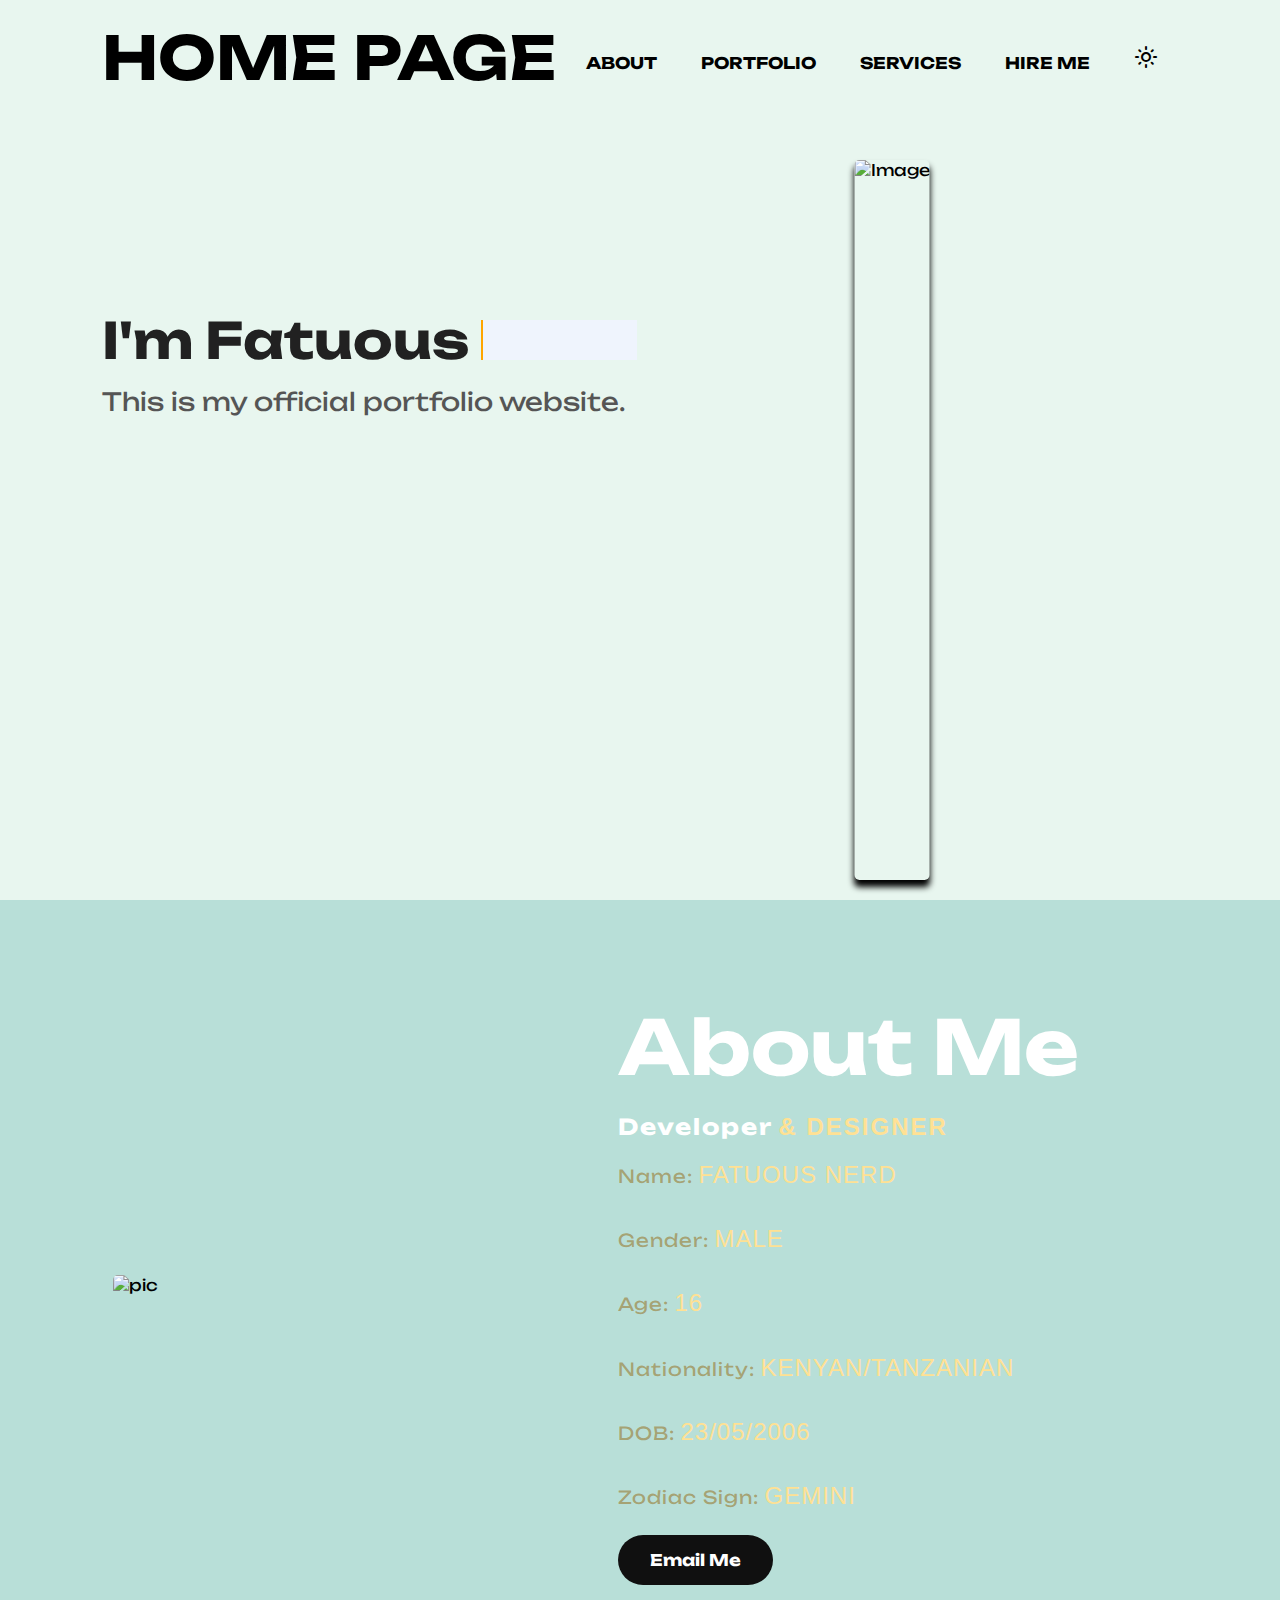
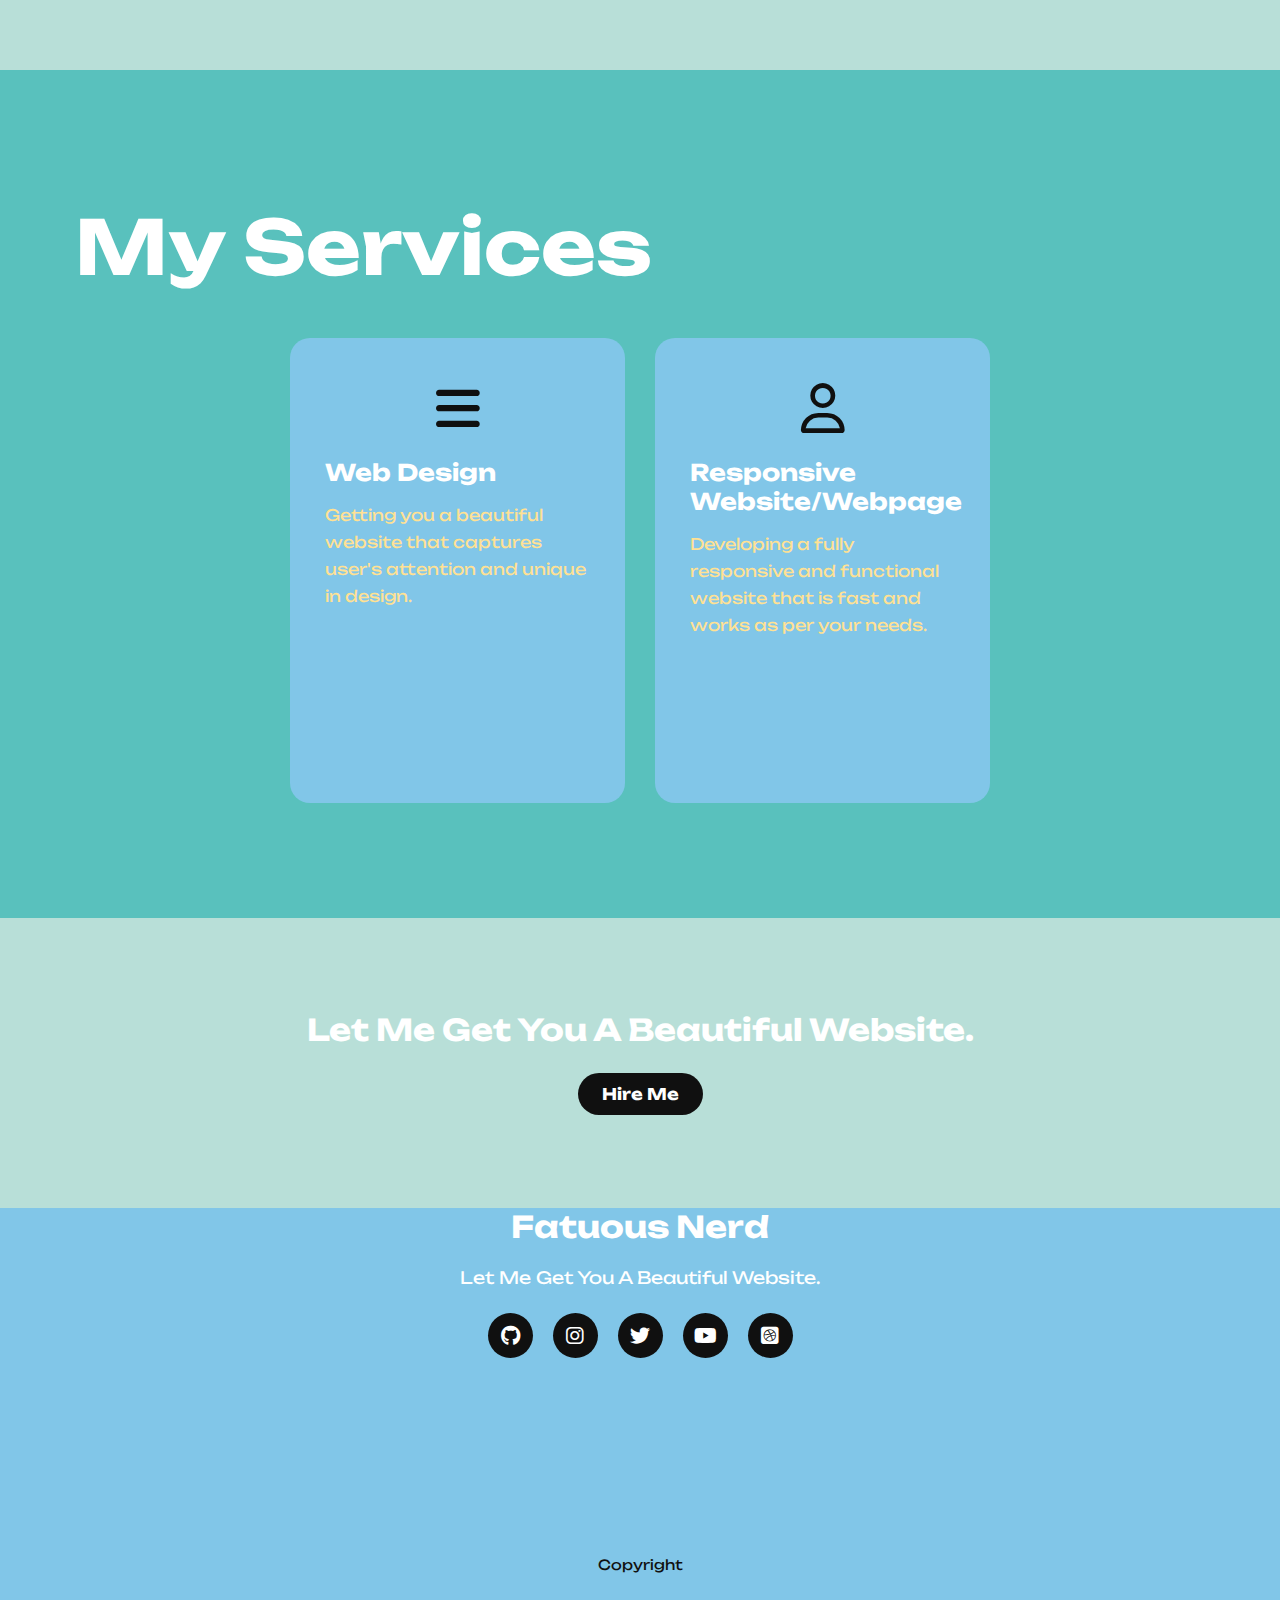
==== index.html @ 289c1bd1 "Update" ====
<!DOCTYPE html>
<html lang="en">
<head>
    <!-- Google tag (gtag.js) -->
<script async src="https://www.googletagmanager.com/gtag/js?id=G-QHN2RVS76N"></script>
<script>
  window.dataLayer = window.dataLayer || [];
  function gtag(){dataLayer.push(arguments);}
  gtag('js', new Date());

  gtag('config', 'G-QHN2RVS76N');
</script>
    <meta charset="UTF-8">
    <meta http-equiv="X-UA-Compatible" content="IE=edge">
    <meta name="viewport" content="width=device-width, initial-scale=1.0">
    <link rel="icon" href="kalipic.jpg"/><title>Fatuous Nerd</title>
    <link rel="stylesheet" href="https://cdnjs.cloudflare.com/ajax/libs/font-awesome/6.2.1/css/all.min.css" />
    <link rel="stylesheet" href="style.css"/>
    <link rel="preconnect" href="https://fonts.googleapis.com">
<link rel="preconnect" href="https://fonts.gstatic.com" crossorigin>
<link href="https://fonts.googleapis.com/css2?family=Unbounded&display=swap" rel="stylesheet">
<link rel="stylesheet" href="https://fonts.googleapis.com/css2?family=Material+Symbols+Rounded:opsz,wght,FILL,GRAD@20..48,100..700,0..1,-50..200" />
</head>
<body>
    <!--Loader-->
    <div class="contain">
        <div class="wrapper">
            <div class="loader">
                <div class="wn"></div>
            </div>
            <div class="loader">
                <div class="wn"></div>
            </div>
            <div class="loader">
                <div class="wn"></div>
            </div>
            <div class="loader">
                <div class="wn"></div>
            </div>
            <div class="loader">
                <div class="wn"></div>
            </div>
            <div class="loader">
                <div class="wn"></div>
            </div>
        </div>
        <div class="title">Loading...</div>
    </div>

    <div class="hero">
        <nav>
            <h3>HOME PAGE</h3>
            <ul>
                <!--<li id="home" ><a href="#">HOME</a></li>-->
                <li id="about" ><a href="#">ABOUT</a></li>
                <li id="port" ><a href="port.html">PORTFOLIO</a></li>
                <li id="services" ><a href="#">SERVICES</a></li>
                <li id="hire" ><a href="#">HIRE ME</a></li>
                <li><i class="material-symbols-rounded" id="theme">light_mode</i></li>
            </ul>
        </nav>
        <div class="detel">
            <h1>I'm Fatuous <span id="anim">Nerd</span></h1>
            <p>This is my official portfolio website.</p>
            <!--<a href="#">DOWNLOAD CV</a>-->
        </div>
        <div class="images">
            <img src="https://source.unsplash.com/random/200x300/?nature,flowers" class="shape" alt="Image">
            <!--<img src="download.png" alt="pic" class="pic">-->
        </div>
    </div>

    <!--About Section-->
    <section class="about">
        <div class="main">
            <img src="https://picsum.photos/500/500" alt="pic">
            <div class="about-text">
                <h2>About Me</h2>
                <h5>Developer <span>& Designer</span></h5>
                <p>Name: <span>Fatuous Nerd</span></p>
                <p>Gender: <span>Male</span></p>
                <p>Age: <span>16</span></p>
                <p>Nationality: <span>Kenyan/Tanzanian</span></p>
                <p>DOB: <span>23/05/2006</span></p>
                <p>Zodiac Sign: <span>Gemini</span></p>
                <a href="mailto: calvinkmwaura@gmail.com">Email Me</a>
            </div>
        </div>
    </section>

    <!--Service Section-->
    <div class="service">
        <div class="titl">
            <h2>My Services</h2>
        </div>
        <div class="box">
            <div class="card">
                <i class="fas fa-bars"></i>
                <h5>Web Design</h5>
                <div class="pra">
                    <p>Getting you a beautiful website that captures user's attention and unique in design.</p>
                </div>
            </div>
            <div class="card">
                <i class="far fa-user"></i>
                <h5>Responsive Website/Webpage</h5>
                <div class="pra">
                    <p>Developing a fully responsive and functional website that is fast and works as per your needs.</p>
                </div>
            </div>
            <!--<div class="card">
                <i class="far fa-bell"></i>
                <h5>Web Development</h5>
                <div class="pra">
                    <p></p>
                </div>
            </div>-->
        </div>
    </div>

    <!--Contact-->
    <div class="contact-me">
        <p>Let Me Get You A Beautiful Website.</p>
        <a href="https://www.fiverr.com/s2/f8c4a35fe6" target="_blank" class="button-two">Hire Me</a>
    </div>

    <!--Footer-->
    <footer>
        <p>Fatuous Nerd</p>
        <p>Let Me Get You A Beautiful Website.</p>
        <div class="social">
            <a href="https://github.com/Fatuousnerd" target="_blank"><i class="fa-brands fa-github"></i></a>
            <a href="https://www.instagram.com/fatuous.nerd_/" target="_blank"><i class="fa-brands fa-instagram"></i></a>
            <a href="https://twitter.com/Fatuous_nerd" target="_blank"><i class="fa-brands fa-twitter"></i></a>
            <a href="https://www.youtube.com/channel/UCMuxLD5BtmJax6eu85sNIFw" target="_blank"><i class="fa-brands fa-youtube"></i></a>
            <a href="https://dribbble.com/Fatuousnerd" target="_blank"><i class="fa-brands fa-square-dribbble"></i></a>
        </div>
        <p class="end">Copyright</p>
    </footer>

    <!--Back to top-->
    <div id="scroller">
        <i class="fa-solid fa-circle-up"></i>
    </div>
    
    <script src="script.js"></script>
</body>
</html>
---- style.css ----
@import url('https://fonts.googleapis.com/css2?family=Unbounded&display=swap');
*{
    margin: 0;
    padding: 0;
    box-sizing: border-box;
    font-family: 'Unbounded', cursive;
}
body{
    background: #000;
    cursor: context-menu;
}
.contain{
    display: flex;
    position: absolute;
    position: fixed;
    top: 55%;
    z-index: 9999;
    justify-content: center;
    width: 100%;
}
.title{
    font-size: 20px;
    font-weight: 400;
    letter-spacing: 1px;
    color: orange;
    font-family: sans-serif;
    bottom: -85px;
}
.loader{
    width: 70px;
    height: 70px;
    position: absolute;
    left: -35px;
    animation: rotate 3.2s linear infinite;
}
@keyframes rotate {
    30%{
        transform: rotate(220deg);
    }
    40%{
        transform: rotate(450deg);
    }
    75%{
        transform: rotate(720deg);
        opacity: 1;
    }
    76%{
        background: transparent;
        opacity: 0;
    }
    100%{
        transform: rotate(0deg);
    }
}
.loader:nth-child(1){
    animation-delay: 0.15s;
}
.loader:nth-child(2){
    animation-delay: 0.30s;
}
.loader:nth-child(3){
    animation-delay: 0.45s;
}
.loader:nth-child(4){
    animation-delay: 0.60s;
}
.loader:nth-child(5){
    animation-delay: 0.75s;
}
.loader:nth-child(6){
    animation-delay: 0.90s;
}
.wrapper{
    position: absolute;
    top: -80px;
}
.wn{
    height: 8px;
    width: 8px;
    background-color: orange;
    border-radius: 50px;
    position: relative;
    top: 25px;
}
.hero{
    position: relative;
    width: 100%;
    height: 100vh;
    background: #E8F6EF;
}
nav{
    display: flex;
    width: 84%;
    margin: auto;
    padding: 20px 0;
    align-items: center;
    justify-content: space-between;
    position: relative;
}
nav ul li{
    display: inline-block;
    list-style: none;
    margin: 10px 20px;
}
nav ul li a{
    text-decoration: none;
    color: #000;
    font-weight: bold;
}
nav ul li a:hover{
    color: orange;
}
nav h3{
    font-size: 60px;
}
nav h3::after{
    content: "";
    height: 2px;
    width: 0;
    background: orange;
    display: block;
    transition: .7s ease-in-out;
}
nav h3:hover::after{
    content: "";
    height: 2px;
    width: 100%;
    background: orange;
    display: block;
}
nav h3:hover{
    transform: translateY(15%);
    transition: transform 1s, text-decoration 1s;
    color: #555;
    cursor: pointer;
}
#light{
    position: absolute;
    display: none;
    cursor: pointer;
}
#dark{
    position: absolute;
    cursor: pointer;
    display: flex;
}
.detel{
    margin-left: 8%;
    margin-top: 15%;
}
.detel h1{
    font-size: 50px;
    color: #212121;
    margin-bottom: 20px;
}
#anim{
    font-size: 50px;
    text-transform: capitalize;
    font-family: 'Unbounded', cursive;
    color: orange;
}
.detel #anim{
    position: relative;
}
.detel #anim::after{
    background: #eff4fd;
    left: 0;
    content: "";
    position: absolute;
    height: 100%;
    width: 100%;
    border-left: 2px solid orange;
    animation: typing 2s steps(5) infinite;
}
@keyframes typing {
    to{
        left: 110%;
        margin: 0 -35px 0 35px;
    }
}
.detel p{
    color: #555;
    line-height: 22px;
    font-size: 25px;
}
.detel a{
    background:#212121;
    padding: 10px 18px;
    text-decoration: none;
    font-weight: bold;
    color: #fff;
    display: inline-block;
    margin: 30px 0;
    border-radius: 5px;
}
.images{
    width: 45%;
    height: 80%;
    position: absolute;
    bottom: 0;
    right: 100px;
    margin-bottom: 20px;
}
.images img{
    height: 100%;
    position: absolute;
    left: 50%;
    bottom: 0;
    transform: translateX(-50%);
    transition: bottom 1s, left 1s;
    border-radius: 05px;
}
.shape{
    box-shadow: 0 0.4rem .4rem 0 #000;
}
.images:hover .shape{
    bottom: 40px;
}
.images .pic{
    width: 200px;
    height: 300px;
}
.images:hover .pic{
    bottom: 45%;
}
.about{
    width: 100%;
    padding: 100px 0;
    background-color: #B8DFD8;
}
.about img{
    height: auto;
    width: 430px;
    border-radius: 5px;
}
.about img:hover{
    transform: translateY(-10%);
    transition: 1s;
}
.about-text{
    width: 550px;
}
.about-text span{
    font-size: 1.5rem;
    color: #FFE194;
}
.about-text button a{
    width: 100%;
}
.main{
    width: 1130px;
    max-width: 95%;
    margin: 0 auto;
    display: flex;
    align-items: center;
    justify-content: space-around;
}
.about-text h2{
    color: white;
    font-size: 75px;
    text-transform: capitalize;
    margin-bottom: 20px;
}
.about-text h5{
    color: white;
    letter-spacing: 2px;
    font-size: 22px;
    margin-bottom: 25px;
    text-transform: capitalize;
}
.about-text p{
    color: #9b7f3aa6;
    letter-spacing: 1px;
    line-height: .2px;
    font-size: 18px;
    margin-bottom: 45px;
}
.about-text a{
    background-color: #101010;
    color: white;
    text-decoration: none;
    border: 2px solid transparent;
    font-weight: bold;
    padding: 13px 30px;
    transition: .4s;
    border-radius: 30px;
}
.about-text a:hover{
    background-color: transparent;
    border: 2px solid #101010;
    cursor: pointer;
}
.service{
    background: #59C1BD;
    width: 100%;
    padding: 100px 0px;
}
.titl h2{
    color: white;
    font-size: 75px;
    width: 1130px;
    margin: 30px auto;
}
.box{
    display: flex;
    justify-content: center;
    align-items: center;
    min-height: 400px;
}
.card{
    height: 465px;
    width: 335px;
    padding: 20px 35px;
    background: #81C6E8;
    border-radius: 20px;
    margin: 15px;
    position: relative;
    /*overflow: hidden;*/
}
.card i{
    font-size: 50px;
    display: block;
    text-align: center;
    margin: 25px 0;
    color: #101010;
}
h5{
    color: white;
    font-size: 23px;
    margin-bottom: 15px;
}
.pra p{
    color: #FFE194;
    font-size: 16px;
    line-height: 27px;
    margin-bottom: 25px;
}
.card .button{
    background-color: #101010;
    color: white;
    text-decoration: none;
    border: 2px solid transparent;
    font-weight: bold;
    padding: 9px 22px;
    transition: .4s;
    border-radius: 30px;
}
.card .button:hover{
    background-color: transparent;
    border: 2px solid #101010;
    cursor: pointer;
}
.contact-me{
    width: 100%;
    height: 290px;
    background: #B8DFD8;
    display: flex;
    align-items: center;
    flex-direction: column;
    justify-content: center;
}
.contact-me p{
    color: white;
    font-size: 30px;
    font-weight: bold;
    margin-bottom: 25px;
}
.contact-me .button-two{
    background-color: #101010;
    color: white;
    text-decoration: none;
    border: 2px solid transparent;
    font-weight: bold;
    padding: 9px 22px;
    transition: .4s;
    border-radius: 30px;
}
.contact-me .button-two:hover{
    background-color: transparent;
    border: 2px solid #101010;
    cursor: pointer;
}
footer{
    position: relative;
    width: 100%;
    height: 400px;
    background: #81C6E8;
    display: flex;
    flex-direction: column;
    align-items: center;
}
footer p:nth-child(1){
    font-size: 30px;
    color: white;
    margin-bottom: 20px;
    font-weight: bold;
}
footer p:nth-child(2){
    color: white;
    font-size: 12px;
    font-size: 17px;
    width: 500px;
    line-height: 26px;
    text-align: center;
}
.social{
    display: flex;
}
.social a{
    width: 45px;
    height: 45px;
    align-items: center;
    justify-content: center;
    display: flex;
    background: #101010;
    border-radius: 50%;
    margin: 22px 10px;
    color: white;
    text-decoration: none;
    font-size: 20px;
}
.social a:hover{
    transform: scale(1.3);
    transition: .3s;
}
.end{
    position: absolute;
    color: #101010;
    bottom: 35px;
    font-size: 14px;
}
.fa-circle-up{
    position: fixed;
    top: 90vh;
    left: 94vw;
    color: #fff;
    font-size: 50px;
}
.fa-circle-up:hover{
    cursor: pointer;
    transform: scale(1.09);
    transition: .5s;
}
#scroller{
    display: none;
}
.tables{
    width: 100%;
    height: 1000px;
    background: #151e23;
    color: #eff4fd;
    justify-content: space-around;
    text-align: center;
}
.tables h5::after{
    content: "";
    height: 2px;
    width: 0;
    background: #fff;
    display: block;
    transition: .7s ease-in-out;
}
.tables h5:hover::after{
    content: "";
    height: 2px;
    width: 100%;
    background: orange;
    display: block;
}
.tables h5:hover{
    transform: translateY(15%);
    transition: transform 1s, text-decoration 1s;
    color: #FFE194;
    cursor: pointer;
}
.tables table{
    background: #151e23;
    width: 90vw;
    height: auto;
    justify-content: center;
    text-align: center;
    align-items: center;
    margin-left: 45px;
}
table #headers{
    text-transform: uppercase;
    background: #ddd;
    color: orange;
    font-size: 30px;
}
table #rows{
    text-transform: capitalize;
    text-align: center;
    background: #eff4fd;
    color: #101010;
    font-size: 20px;
    height: 070px;
}
table a{
    text-decoration: none;
    color: orange;
}
.tables h6{
    font-size: 20px;
    margin-top: 10px;
    margin-bottom: 10px;
}
.line {
    width: 100vw;
}
.left, .right {
    width: 50vw;
    overflow: hidden;
    display: inline-block;
}
.left {
    color: orange;
    transform: skew(0deg, -15deg);
}
.right {
    color: black;
    transform: skew(0deg, 15deg);
}
.left .content {
    width: 100vw;
    text-align: center;
}
.right .content {
    width: 100vw;
    text-align: center;
    transform: translate(-50vw);
}
span {
    display: inline-block;
    font-family: 'Montserrat', sans-serif;
    font-size: 100px;
    text-transform: uppercase;
    line-height: .8;
    transition: ease-out .6s;
}
.tooltip {
    background-color: transparent;
    border-radius: 10px;
    padding: 10px 15px;
    position: relative;
    margin: 15px;
    text-align: center;
}  
.tooltip::after {
    background-color: #333;
    border-radius: 10px;
    color: orange;
    display: none;
    padding: 10px 15px;
    position: absolute;
    text-align: center;
    z-index: 999;
}  
.tooltip::before {
    background-color: #333;
    content: ' ';
    display: none;
    position: absolute;
    width: 15px;
    height: 15px;
    z-index: 999;
}  
.tooltip:hover::after {
    display: block;
}  
.tooltip:hover::before {
    display: block;
}  
.tooltip.top::after {
    content: attr(data-ct);
    top: 0;
    left: 50%;
    transform: translate(-50%, calc(-100% - 10px));
    text-transform: lowercase;
}  
.tooltip.top::before {
    top: 0;
    left: 50%;
    transform: translate(-50%, calc(-100% - 5px)) rotate(45deg);
}
 #theme{
    cursor: pointer;
 }
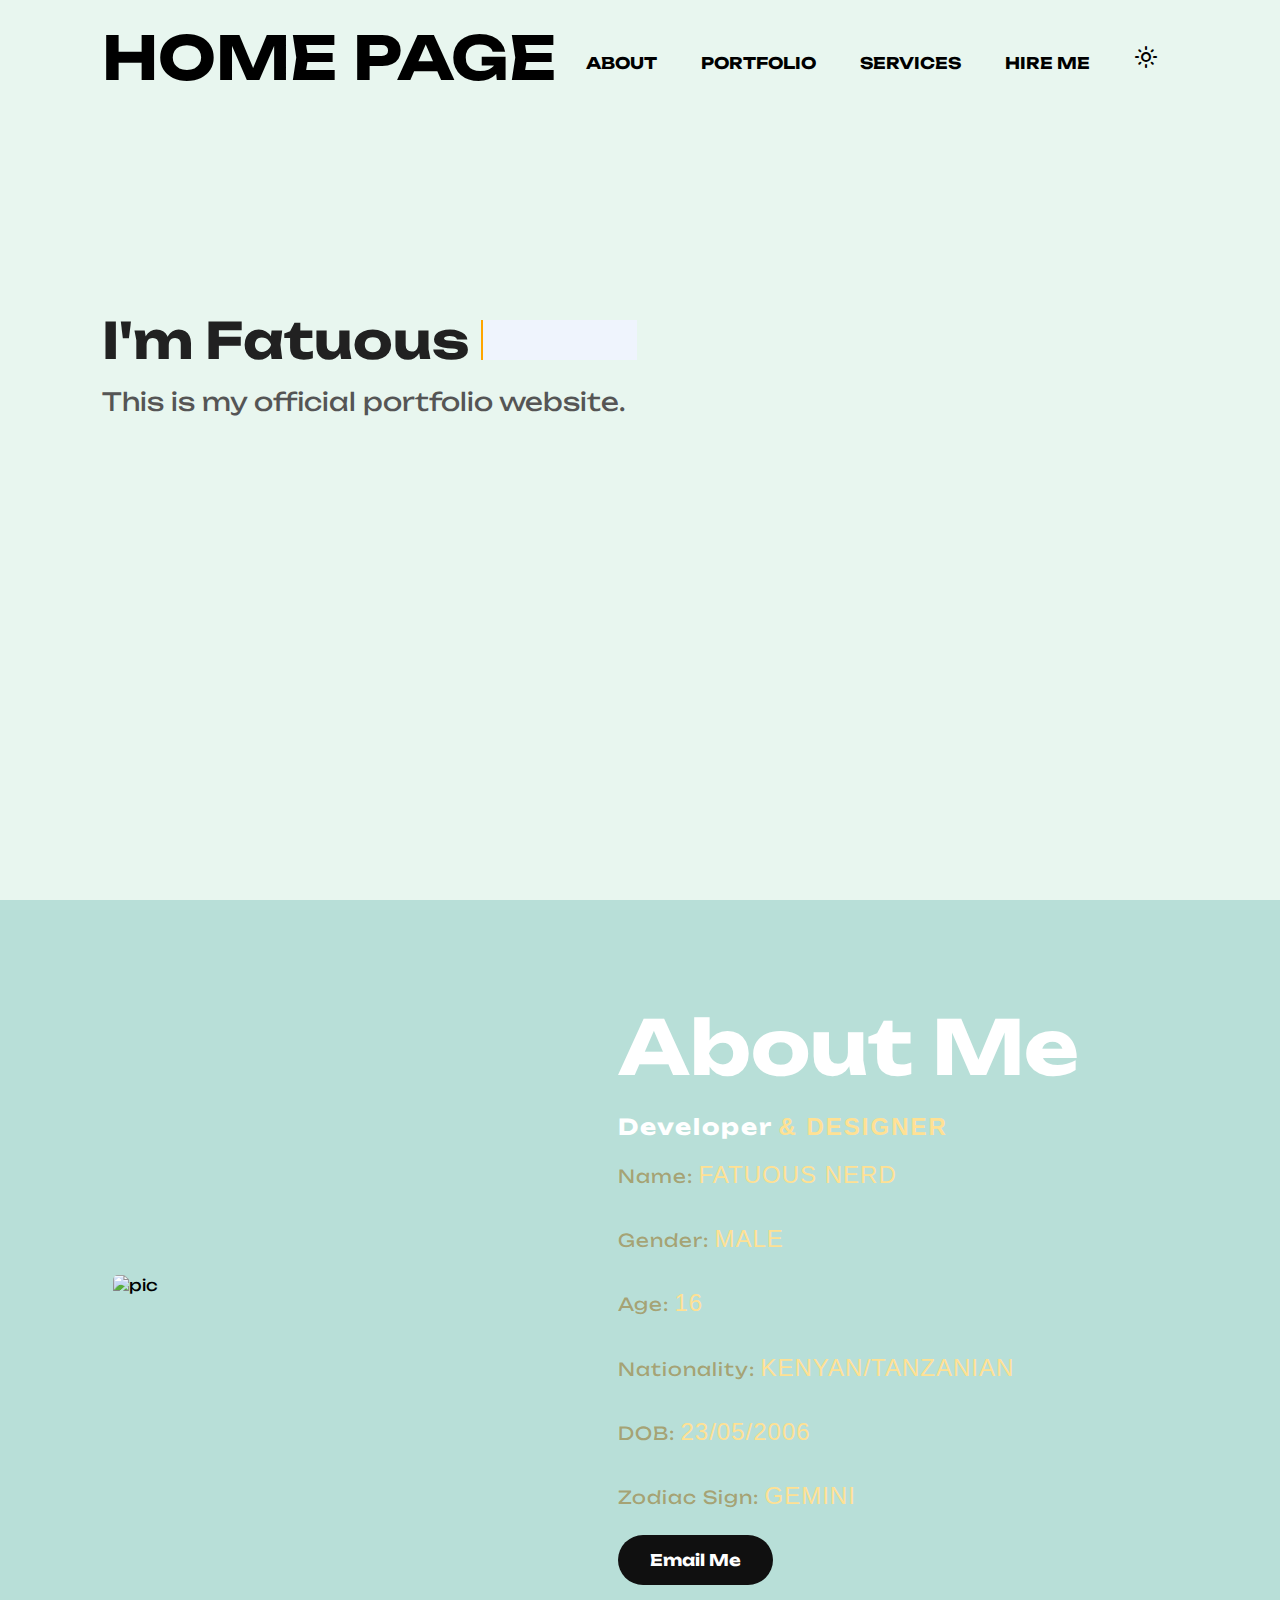
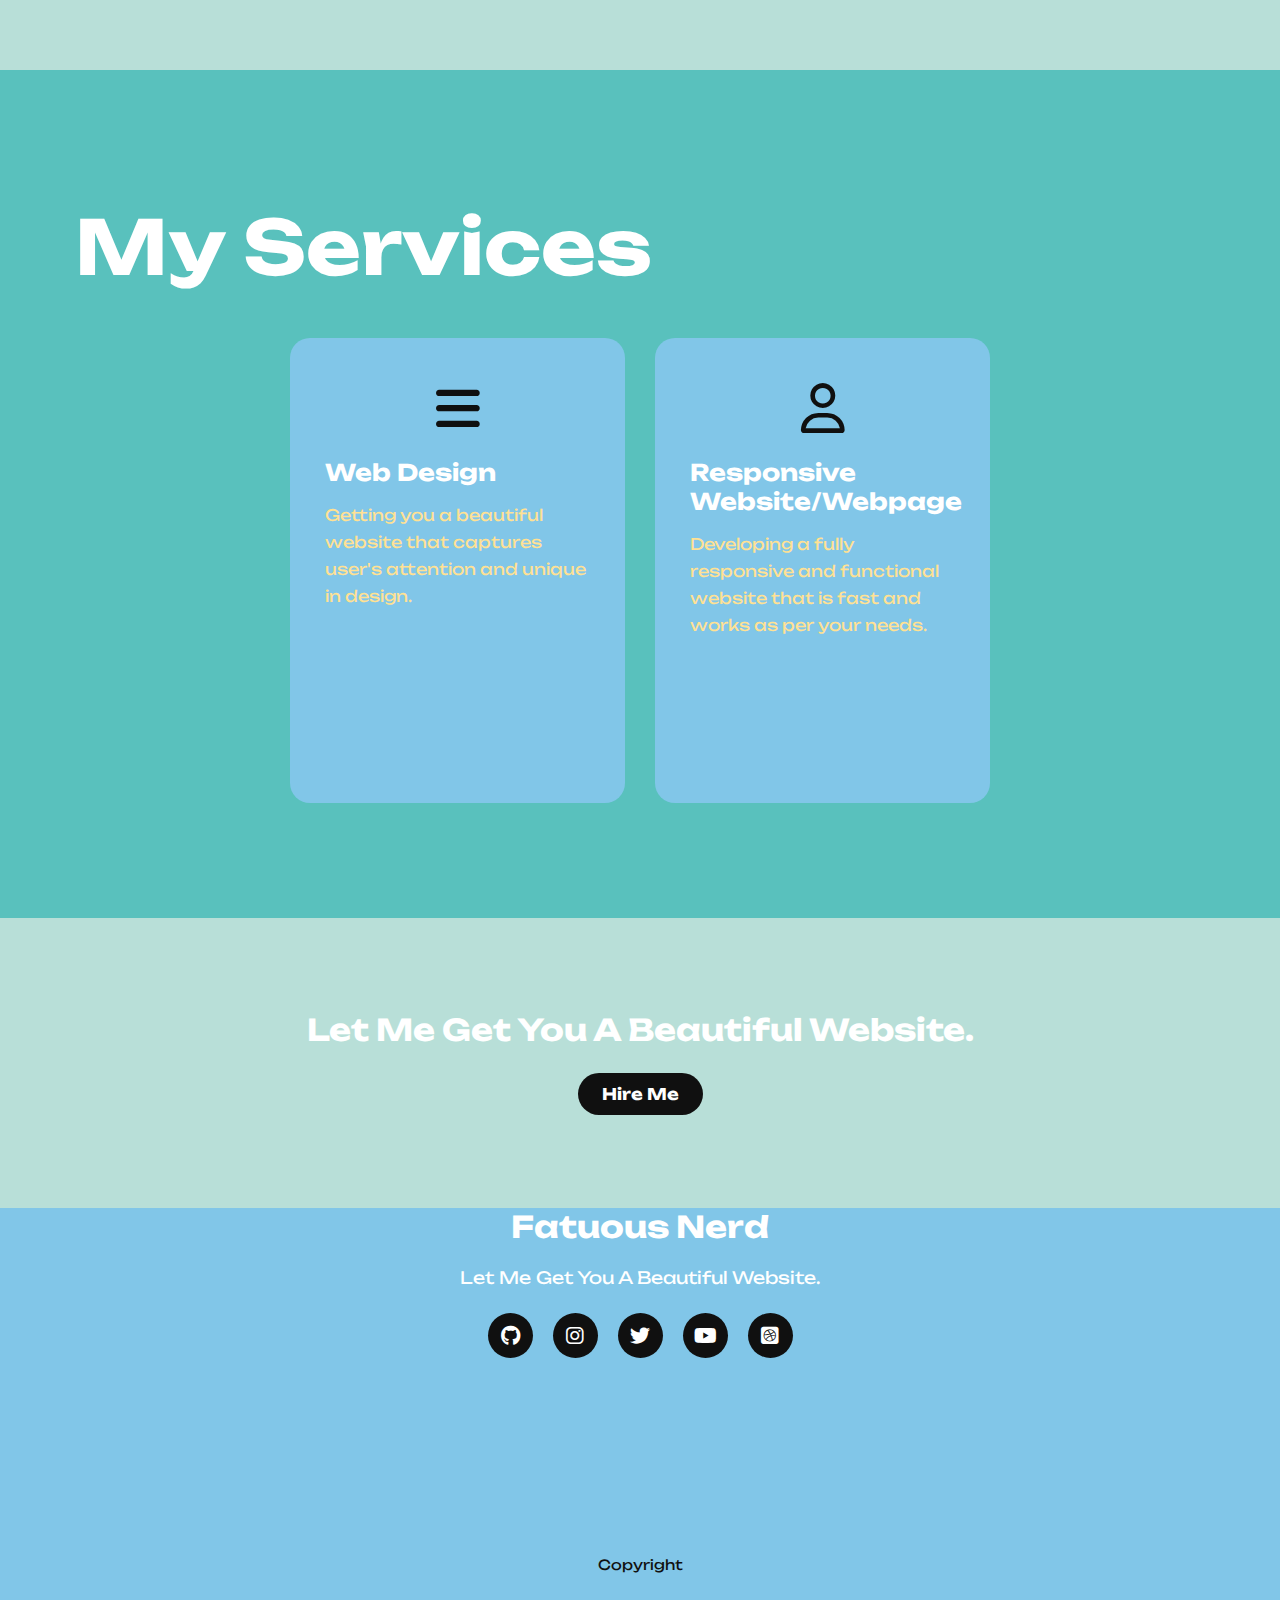
==== commit 49fcf160: "Update" ====
--- a/index.html
+++ b/index.html
@@ -13,7 +13,7 @@
     <meta charset="UTF-8">
     <meta http-equiv="X-UA-Compatible" content="IE=edge">
     <meta name="viewport" content="width=device-width, initial-scale=1.0">
-    <link rel="icon" href="kalipic.jpg"/><title>Fatuous Nerd</title>
+    <link rel="icon" href="wallpaper15.jpg"/><title>Fatuous Nerd</title>
     <link rel="stylesheet" href="https://cdnjs.cloudflare.com/ajax/libs/font-awesome/6.2.1/css/all.min.css" />
     <link rel="stylesheet" href="style.css"/>
     <link rel="preconnect" href="https://fonts.googleapis.com">
@@ -64,10 +64,8 @@
             <p>This is my official portfolio website.</p>
             <!--<a href="#">DOWNLOAD CV</a>-->
         </div>
-        <div class="images">
-            <img src="https://source.unsplash.com/random/200x300/?nature,flowers" class="shape" alt="Image">
-            <!--<img src="download.png" alt="pic" class="pic">-->
-        </div>
+       
+        
     </div>
 
     <!--About Section-->
--- a/style.css
+++ b/style.css
@@ -194,7 +194,7 @@
     border-radius: 5px;
 }
 .images{
-    width: 45%;
+    width: 75%;
     height: 80%;
     position: absolute;
     bottom: 0;
@@ -217,7 +217,7 @@
     bottom: 40px;
 }
 .images .pic{
-    width: 200px;
+    width: 90%;
     height: 300px;
 }
 .images:hover .pic{
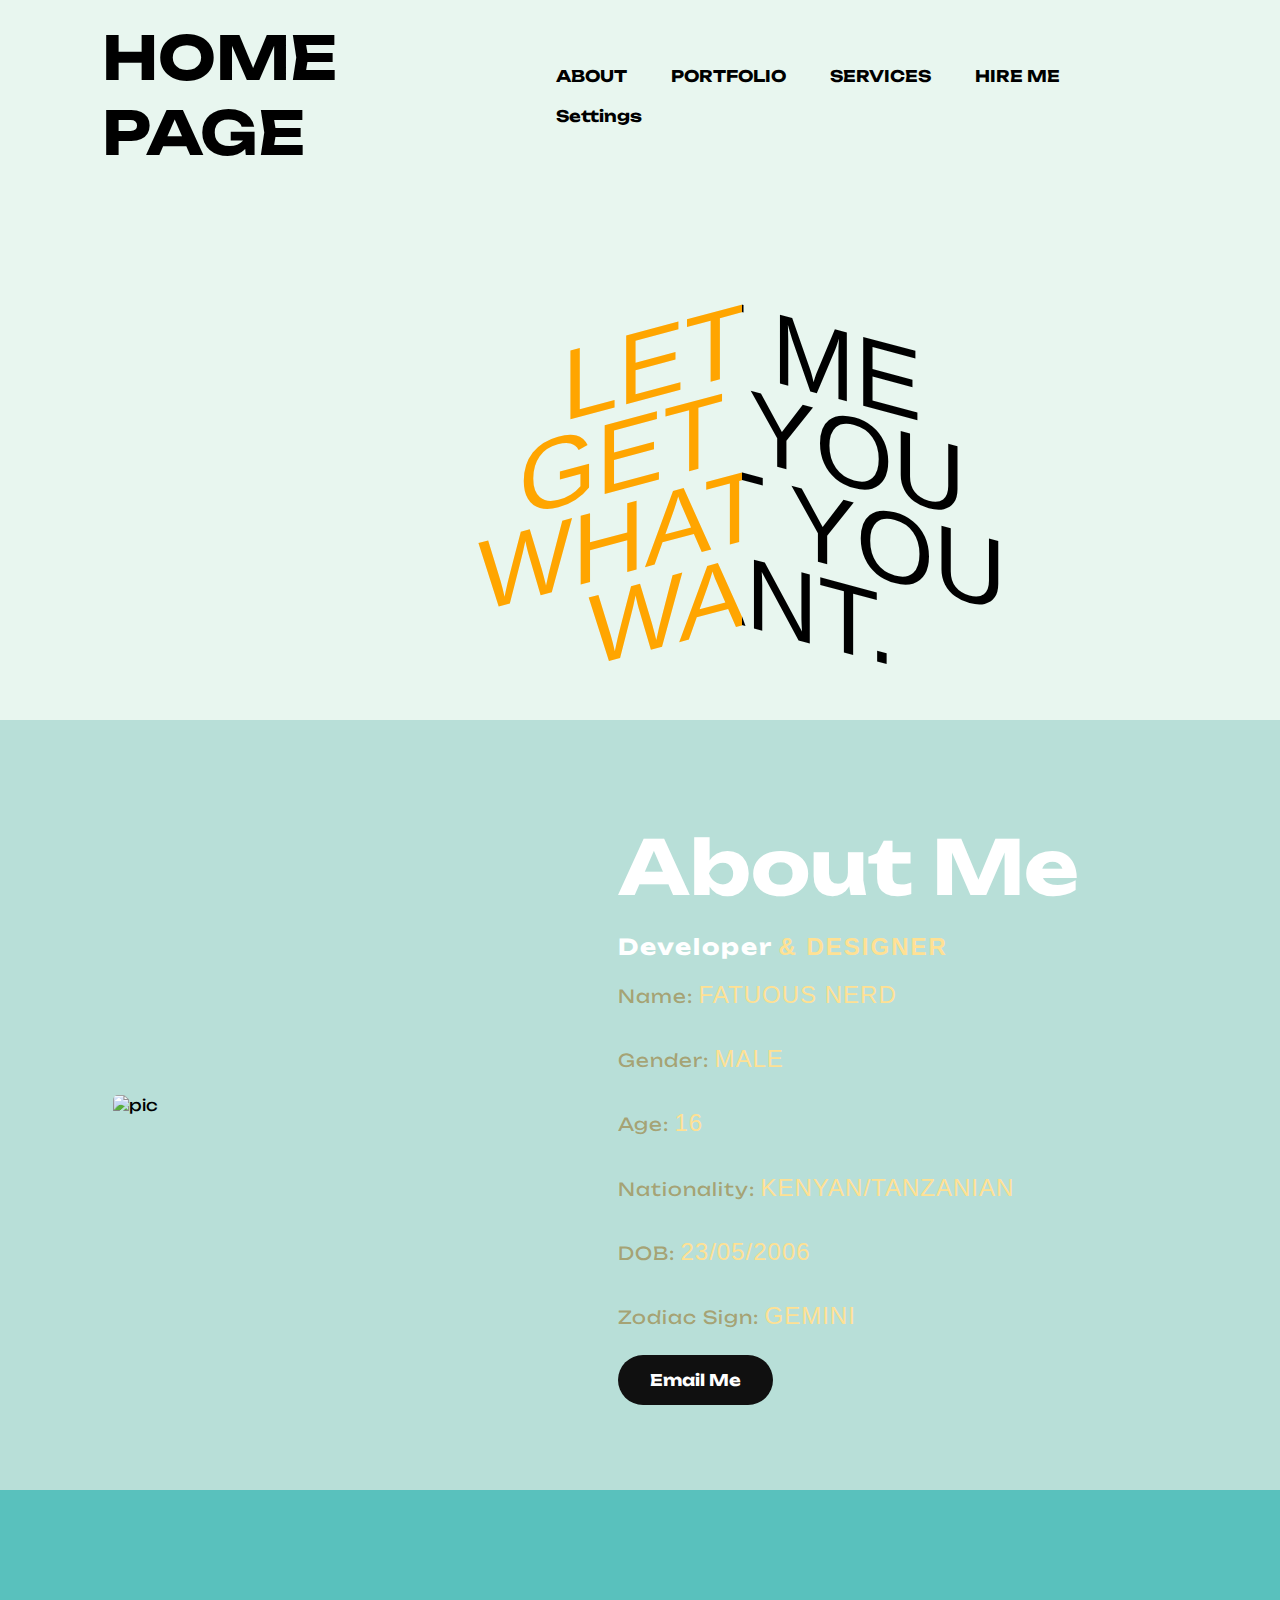
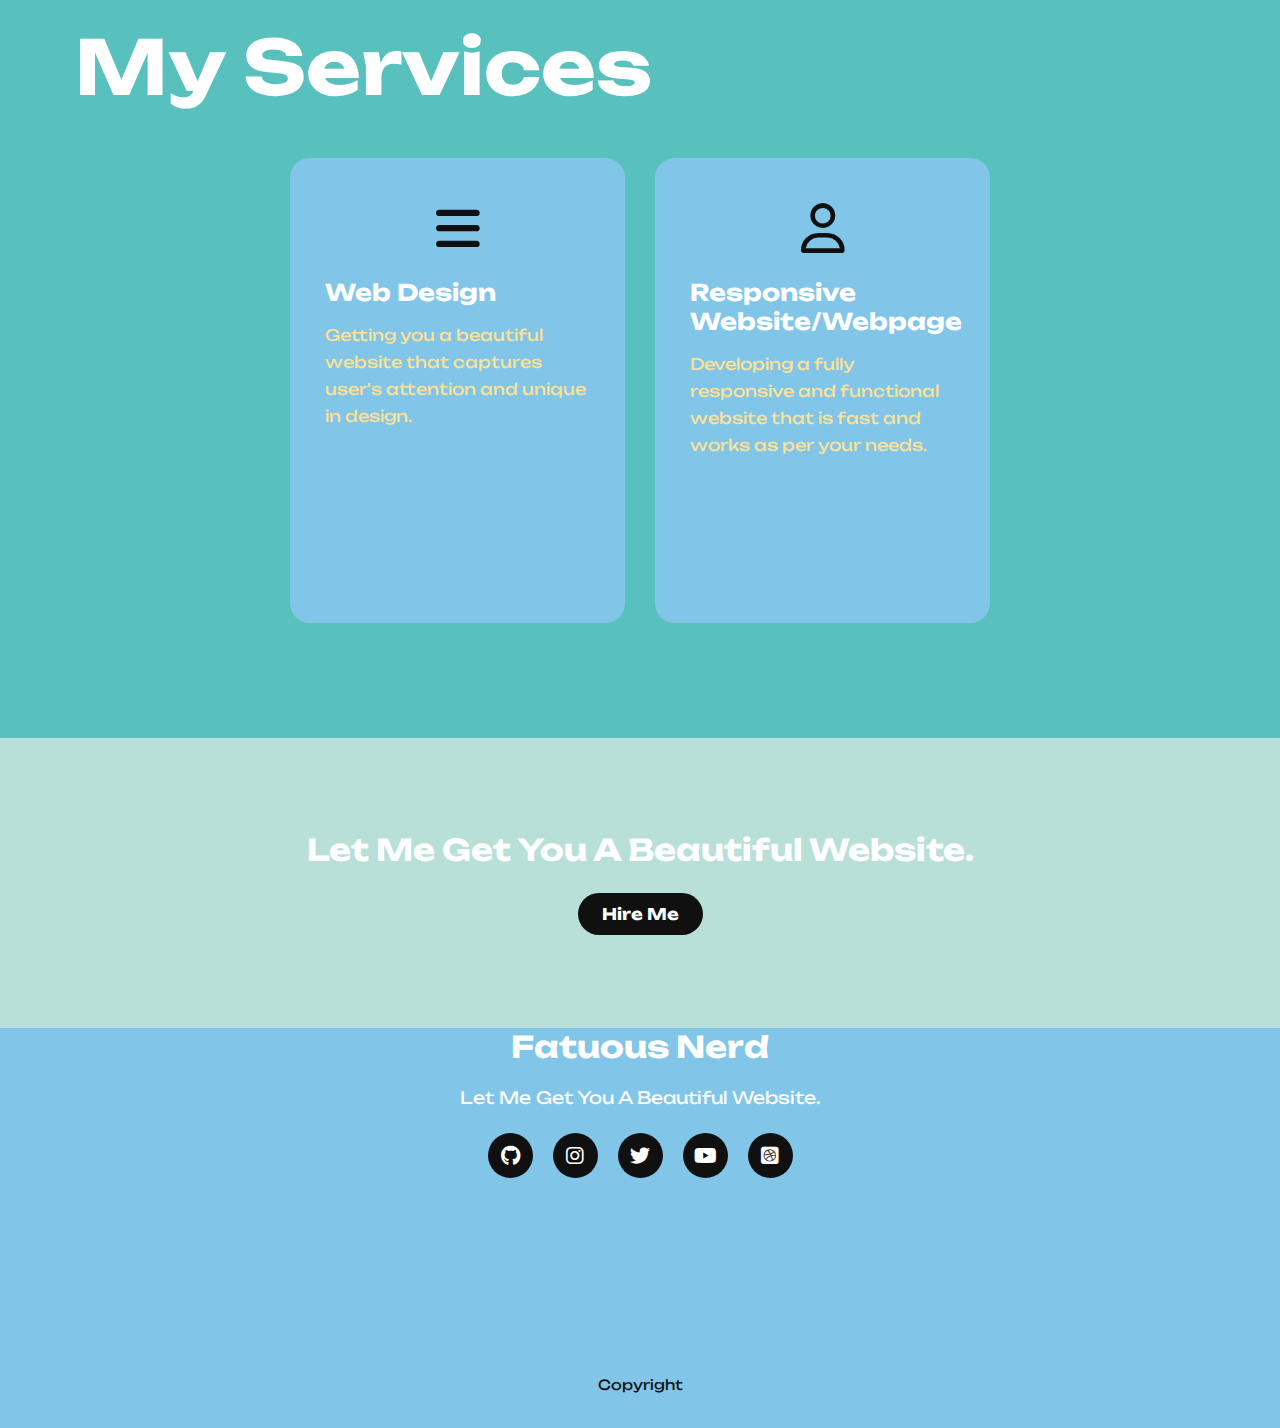
==== commit ee72e82f: "CSS Update" ====
--- a/index.html
+++ b/index.html
@@ -56,14 +56,67 @@
                 <li id="port" ><a href="port.html">PORTFOLIO</a></li>
                 <li id="services" ><a href="#">SERVICES</a></li>
                 <li id="hire" ><a href="#">HIRE ME</a></li>
-                <li><i class="material-symbols-rounded" id="theme">light_mode</i></li>
+                <li><a href="">Settings</a></li>
             </ul>
         </nav>
+
         <div class="detel">
+            <div class="wrap">
+                <div class="line">
+                  <div class="left">
+                    <div class="content">
+                      <span class="spanSlow">Let Me</span>
+                    </div>
+                  </div><!--
+                  --><div class="right">
+                    <div class="content">
+                      <span class="spanSlow">Let Me</span>
+                    </div>
+                  </div>
+                </div>
+                <div class="line">
+                  <div class="left">
+                    <div class="content">
+                      <span class="spanSlow">Get You</span>
+                    </div>
+                  </div><!--
+                  --><div class="right">
+                    <div class="content">
+                      <span class="spanSlow">Get You</span>
+                    </div>
+                  </div>
+                  </div>
+                  <div class="line">
+                      <div class="left">
+                        <div class="content">
+                          <span class="spanFast">What You</span>
+                        </div>
+                      </div><!--
+                      --><div class="right">
+                        <div class="content">
+                          <span class="spanFast">What You</span>
+                        </div>
+                      </div>
+                    </div>
+                    <div class="line">
+                        <div class="left">
+                          <div class="content">
+                            <span class="spanSlow">want.</span>
+                          </div>
+                        </div><!--
+                        --><div class="right">
+                          <div class="content">
+                            <span class="spanSlow">want.</span>
+                          </div>
+                        </div>
+                      </div>
+            </div>
+
+        <!--<div class="detel">
             <h1>I'm Fatuous <span id="anim">Nerd</span></h1>
             <p>This is my official portfolio website.</p>
-            <!--<a href="#">DOWNLOAD CV</a>-->
-        </div>
+            <!-<a href="#">DOWNLOAD CV</a>->
+        </div>-->
        
         
     </div>
--- a/style.css
+++ b/style.css
@@ -8,6 +8,7 @@
 body{
     background: #000;
     cursor: context-menu;
+    scroll-behavior: smooth;
 }
 .contain{
     display: flex;
@@ -585,4 +586,26 @@
 }
  #theme{
     cursor: pointer;
- } +}
+.hold{
+    display: flex;
+    flex-direction: row;
+    flex-wrap: wrap;
+}
+.tables img{
+    width: 100px;
+    height: 100px;
+    border-radius: 40%;
+}
+.proj{
+    min-width: 250px;
+    height: 300px;
+    background: rgba(255, 255, 255, 0.4);
+    padding: 10px;
+    border-radius: 10px;
+    margin: 10px;
+    transition: transform .7s;
+} 
+.proj:hover{
+    transform: scale(1.05);
+}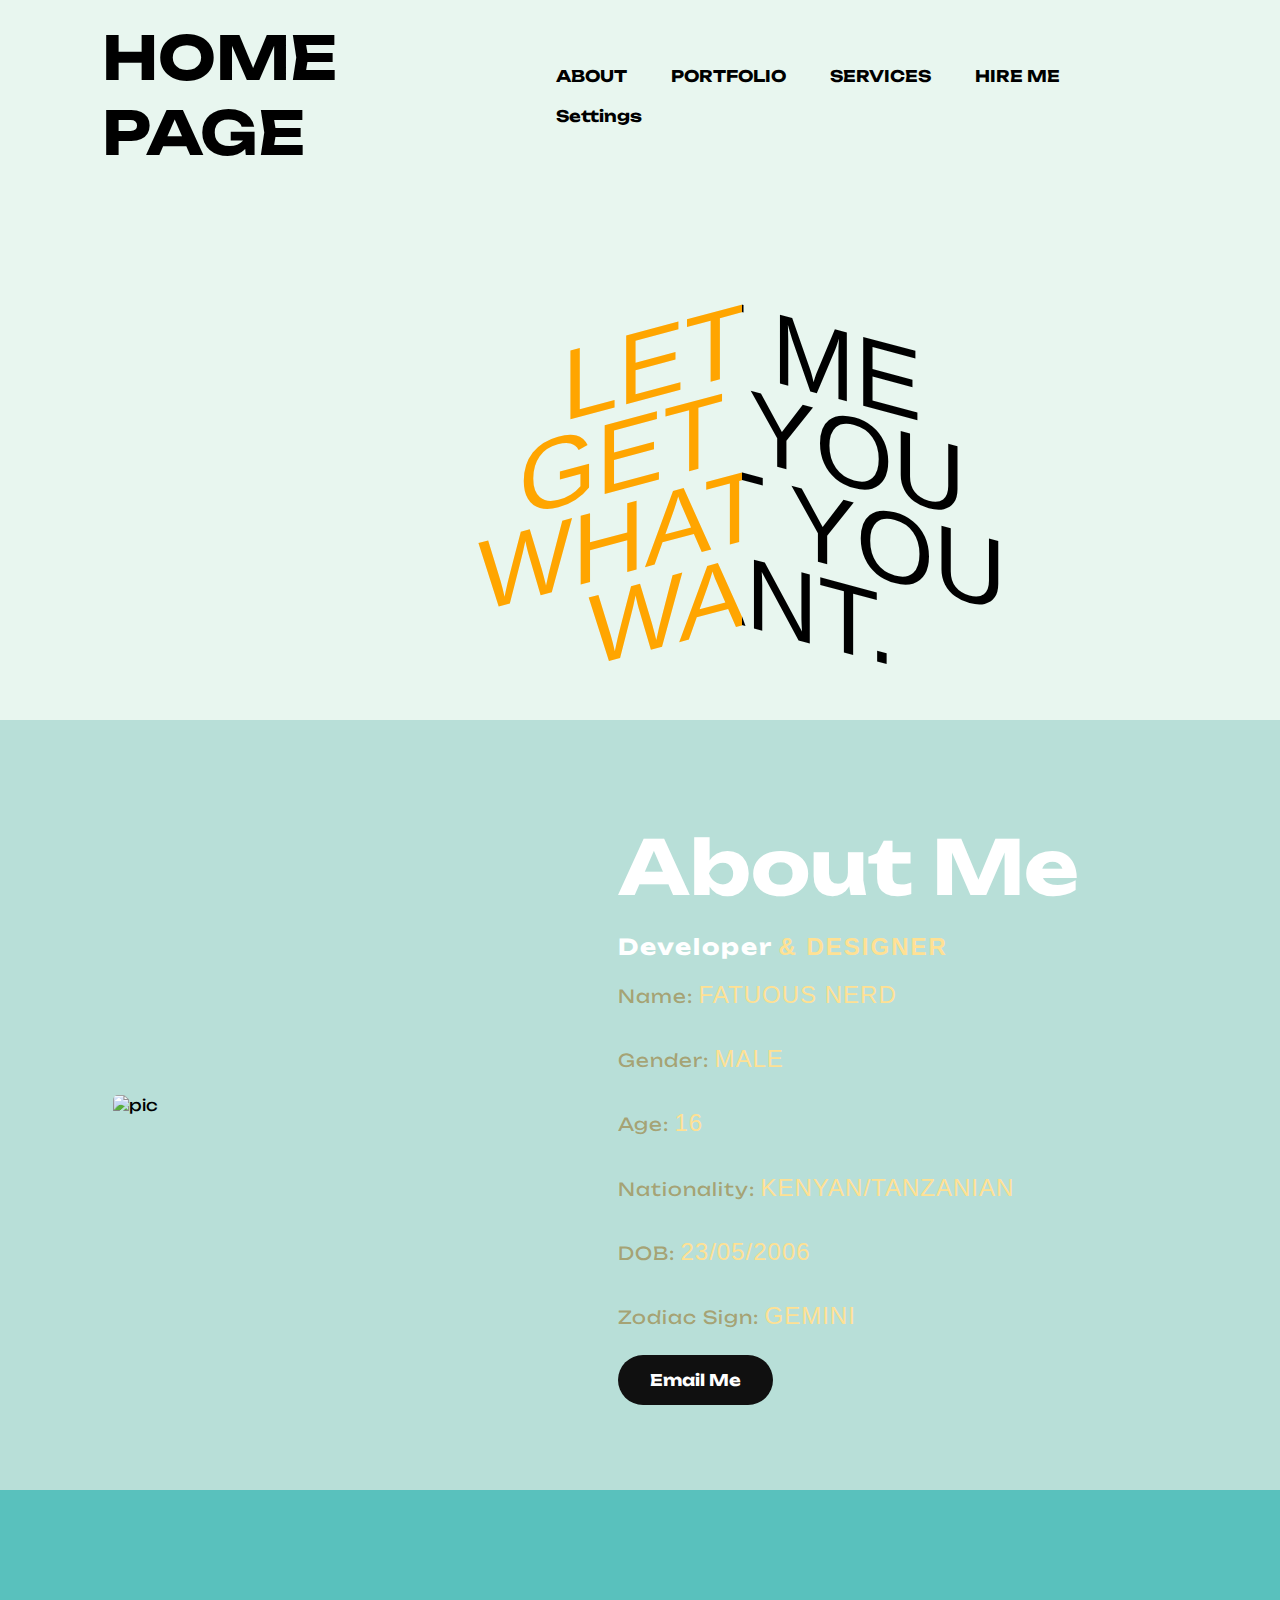
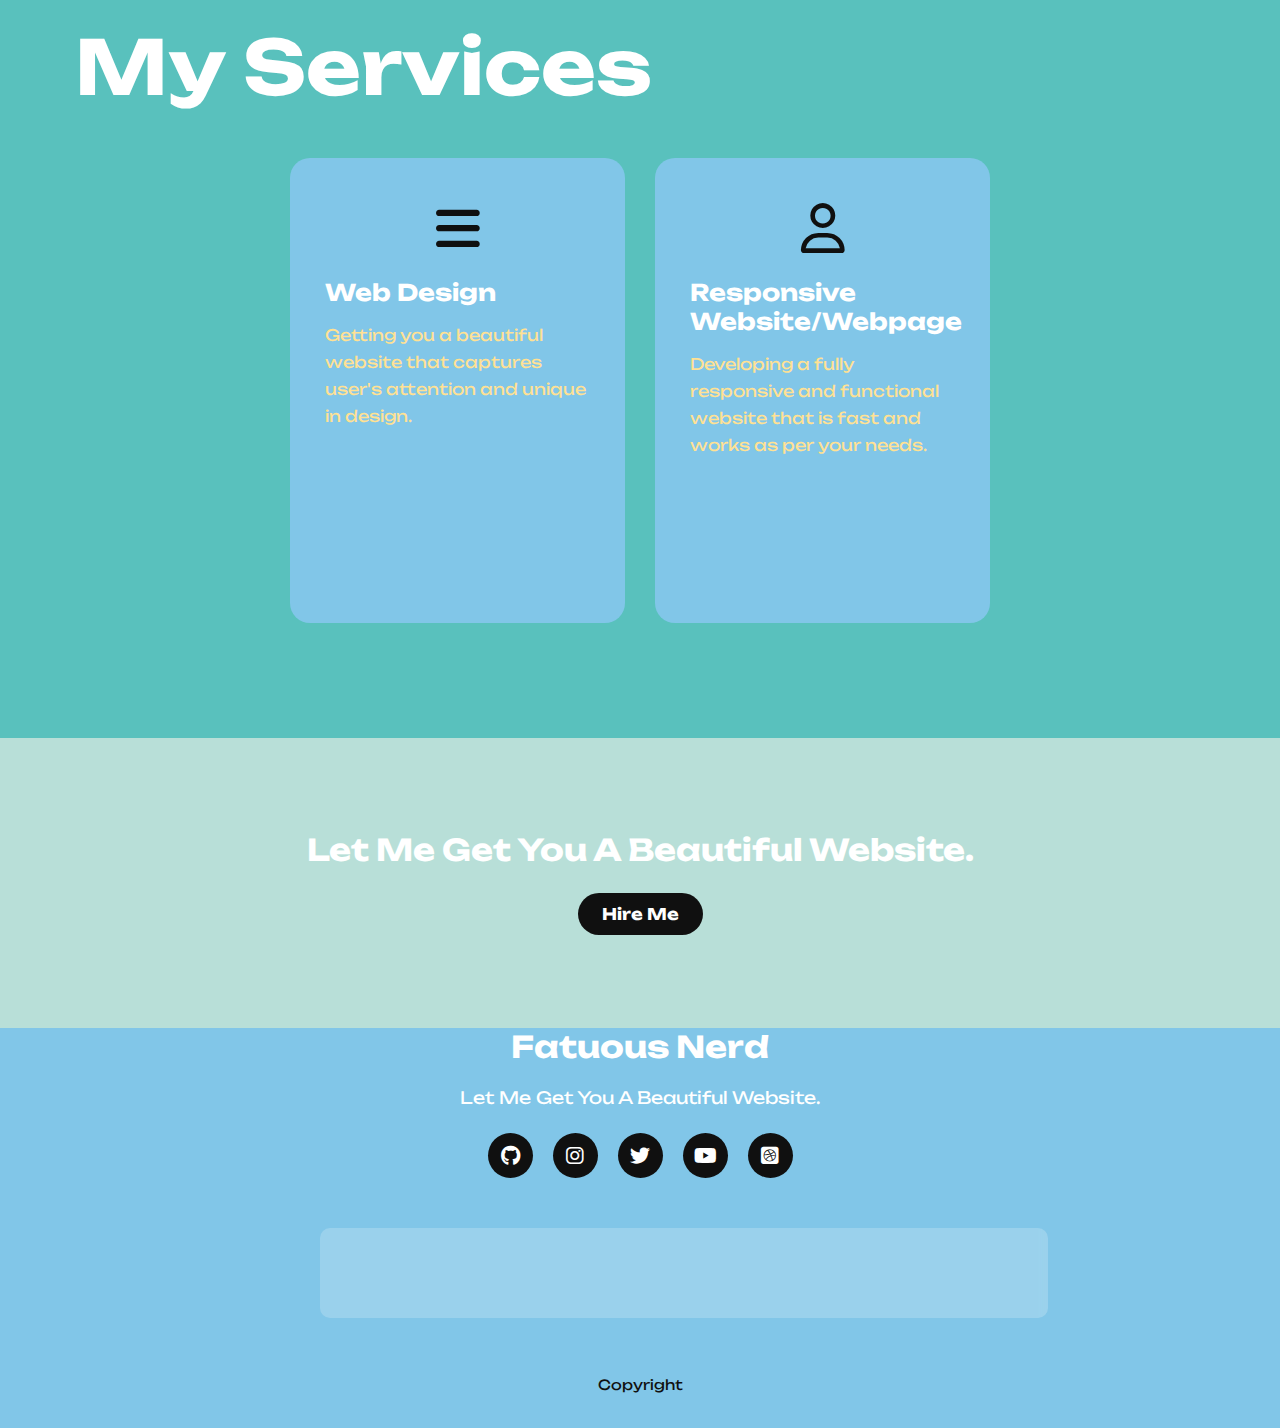
==== commit ae6bb7ab: "Ads Update" ====
--- a/index.html
+++ b/index.html
@@ -186,6 +186,20 @@
             <a href="https://www.youtube.com/channel/UCMuxLD5BtmJax6eu85sNIFw" target="_blank"><i class="fa-brands fa-youtube"></i></a>
             <a href="https://dribbble.com/Fatuousnerd" target="_blank"><i class="fa-brands fa-square-dribbble"></i></a>
         </div>
+
+        <div id="ads728-90">
+          <script type="text/javascript">
+               atOptions = {
+                   'key' : 'e97ba13729161f969b2acdd0a9fccc40',
+                   'format' : 'iframe',
+                   'height' : 90,
+                   'width' : 728,
+                   'params' : {}
+               };
+               document.write('<scr' + 'ipt type="text/javascript" src="http' + (location.protocol === 'https:' ? 's' : '') + '://www.highperformancedisplayformat.com/e97ba13729161f969b2acdd0a9fccc40/invoke.js"></scr' + 'ipt>');
+           </script>
+       </div>
+
         <p class="end">Copyright</p>
     </footer>
 
@@ -194,6 +208,22 @@
         <i class="fa-solid fa-circle-up"></i>
     </div>
     
+    <style>
+      #ads728-90{
+           width: 728px;
+           height: 90px;
+           background: rgba(255, 255, 255, 0.2);
+           backdrop-filter: blur(05px);
+           border-radius: 10px;
+           position: absolute;
+           top: 50%;
+           left: 25%;
+           color: #000;
+           text-align: center;
+           font-family: 'Muli', sans-serif;
+       }
+   </style>
+
     <script src="script.js"></script>
 </body>
 </html>
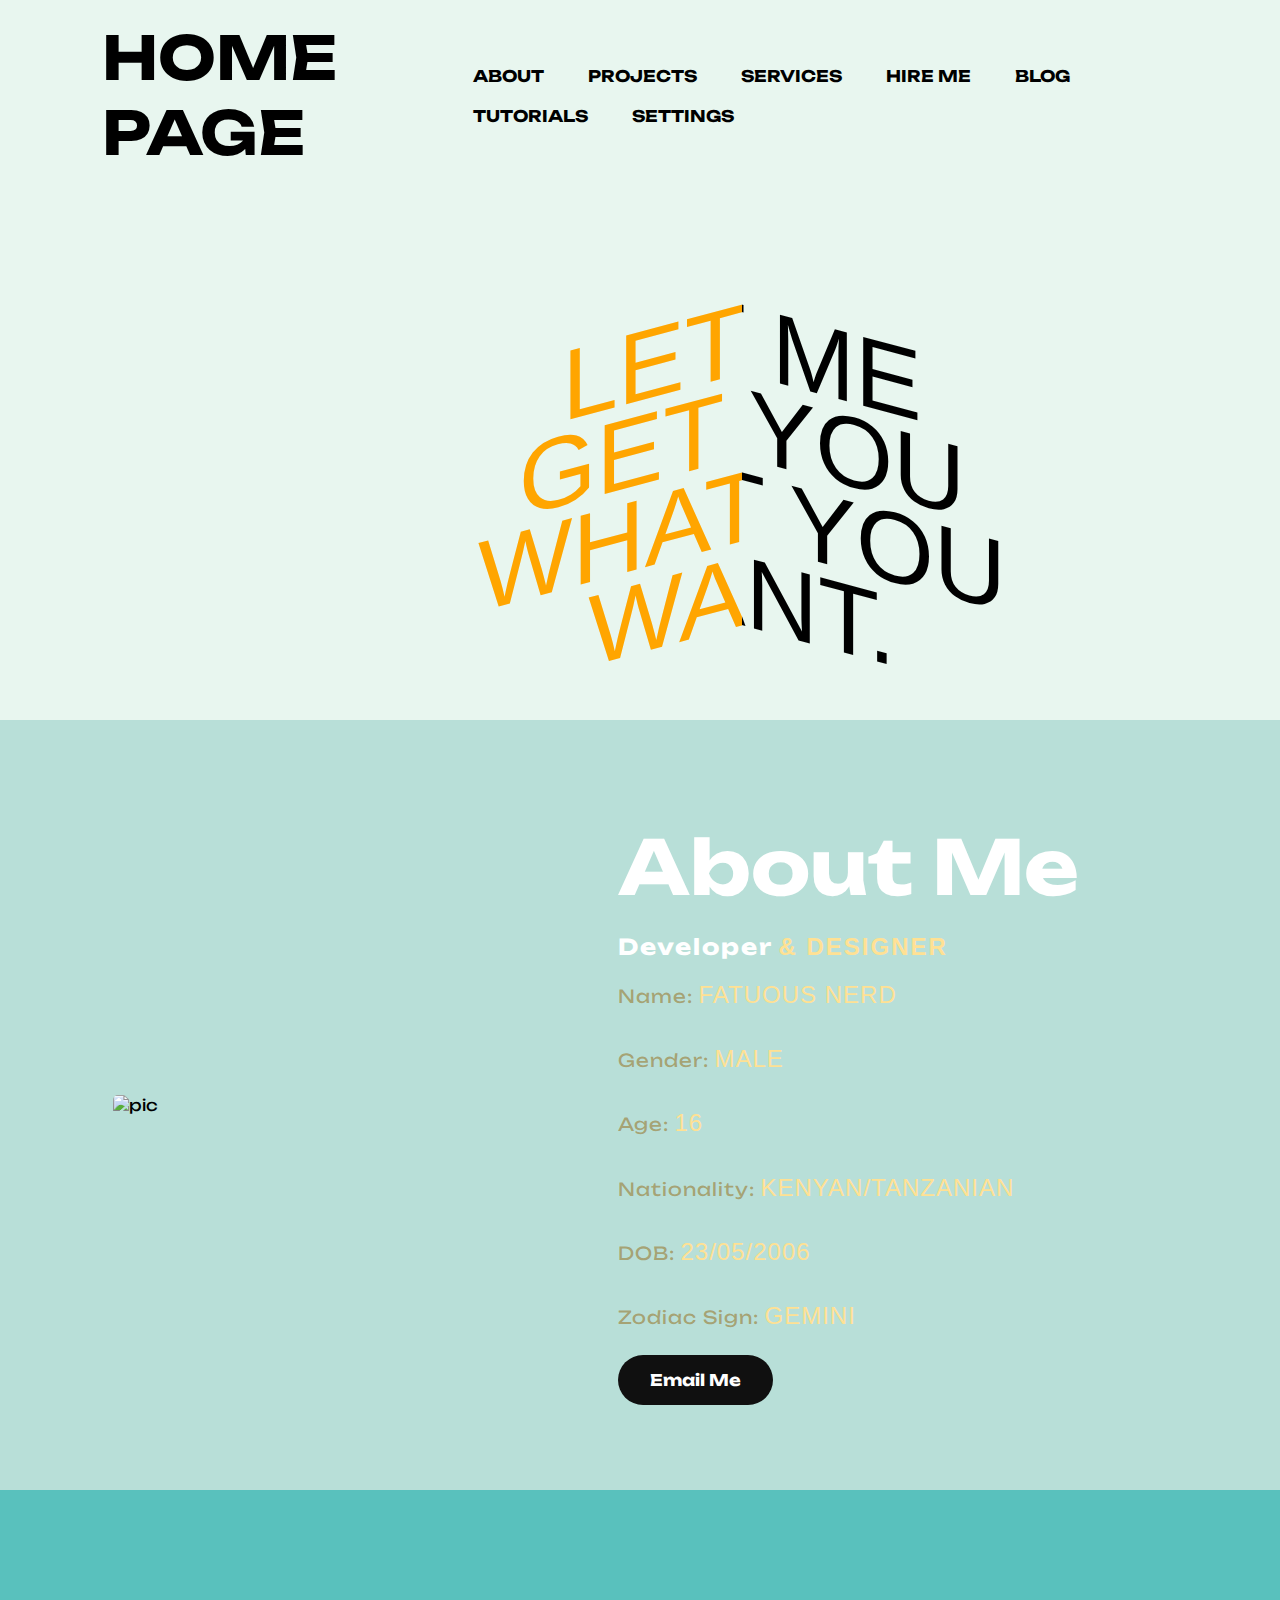
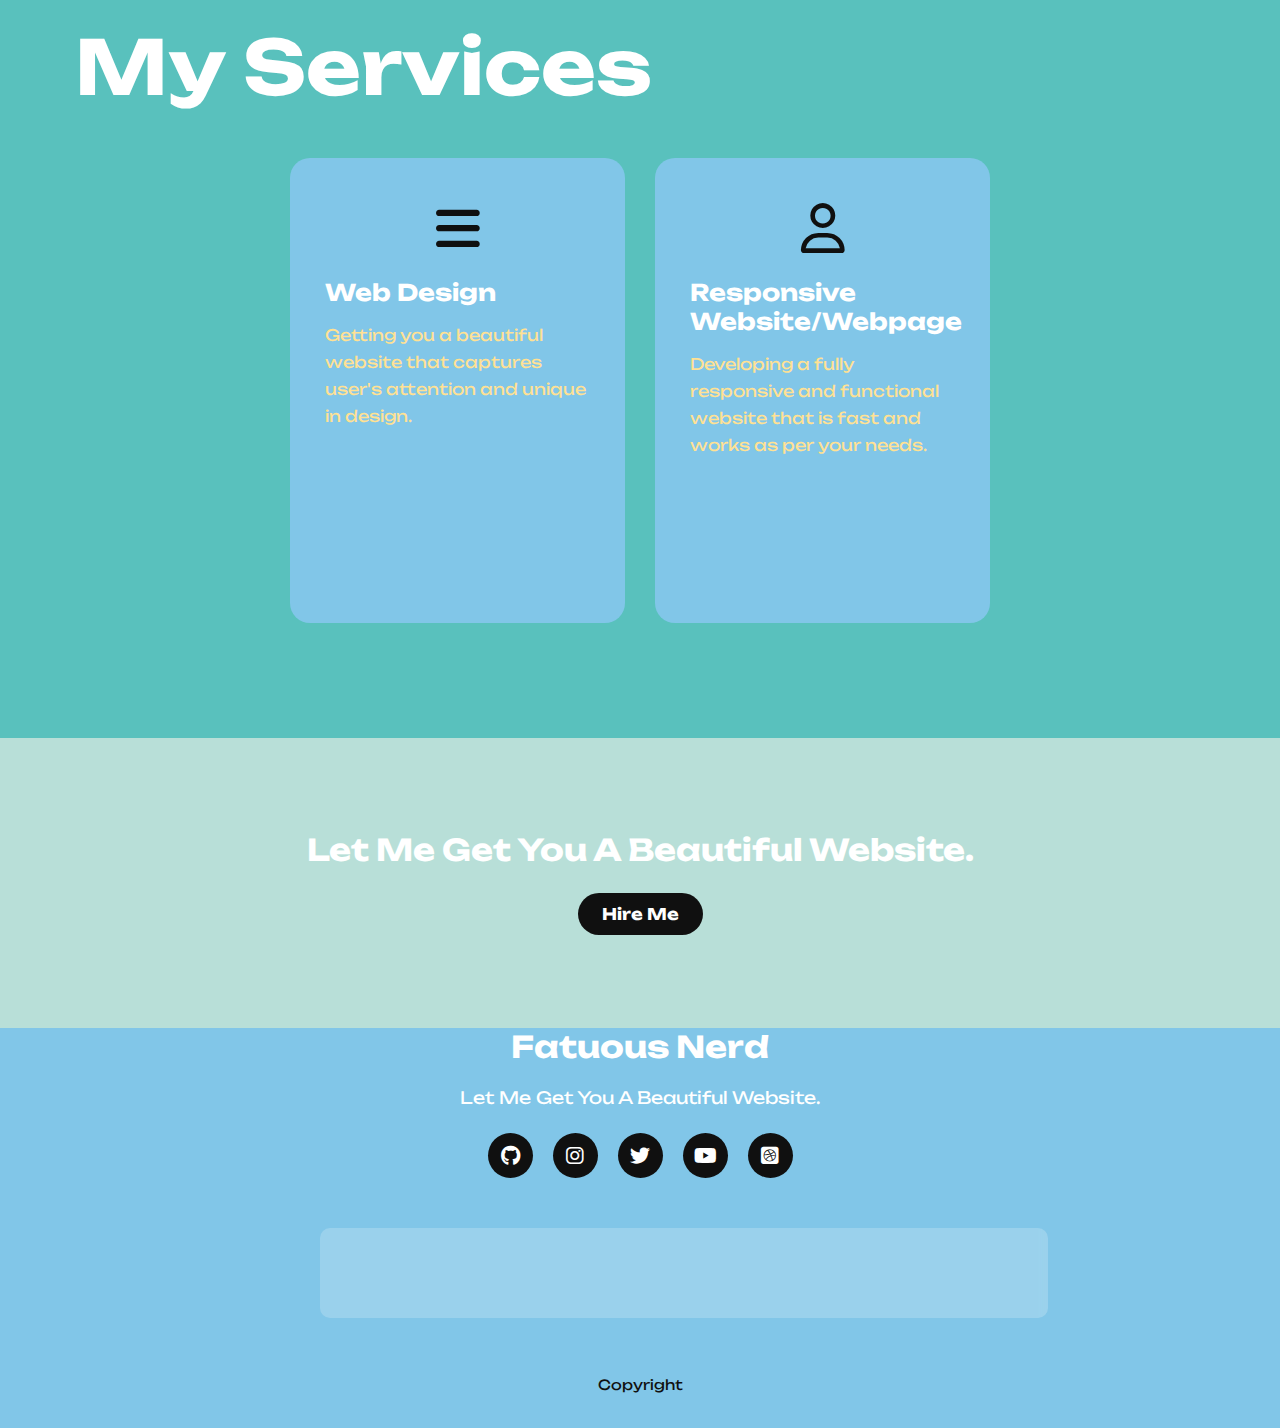
==== commit bb662960: "Update" ====
--- a/index.html
+++ b/index.html
@@ -53,10 +53,12 @@
             <ul>
                 <!--<li id="home" ><a href="#">HOME</a></li>-->
                 <li id="about" ><a href="#">ABOUT</a></li>
-                <li id="port" ><a href="port.html">PORTFOLIO</a></li>
+                <li id="port" ><a href="port.html">PROJECTS</a></li>
                 <li id="services" ><a href="#">SERVICES</a></li>
                 <li id="hire" ><a href="#">HIRE ME</a></li>
-                <li><a href="">Settings</a></li>
+                <li><a href="">BLOG</a></li>
+                <li><a href="">TUTORIALS</a></li>
+                <li><a href="">SETTINGS</a></li>
             </ul>
         </nav>
 
--- a/style.css
+++ b/style.css
@@ -445,9 +445,9 @@
 #scroller{
     display: none;
 }
-.tables{
-    width: 100%;
-    height: 1000px;
+.tables {
+    width: 100%;
+    height: auto;
     background: #151e23;
     color: #eff4fd;
     justify-content: space-around;
@@ -593,19 +593,84 @@
     flex-wrap: wrap;
 }
 .tables img{
-    width: 100px;
+    width: 150px;
     height: 100px;
-    border-radius: 40%;
+    border-radius: 05px;
 }
 .proj{
-    min-width: 250px;
-    height: 300px;
+    width: 410px;
+    height: 350px;
     background: rgba(255, 255, 255, 0.4);
     padding: 10px;
     border-radius: 10px;
     margin: 10px;
     transition: transform .7s;
+    word-wrap: normal;
+    flex-wrap: wrap;
+    overflow-wrap: normal;
 } 
+.cop{
+    height: 100%;
+    overflow: auto;
+}
 .proj:hover{
-    transform: scale(1.05);
+    box-shadow: 0 0 100px rgba(255, 255, 255, 0.1);
+}
+.tit{
+    text-align: left;
+}
+.pys h6{
+    text-align: left;
+}
+.pys{
+    background: #59C1BD;
+    margin-left: 50px;
+    justify-content: space-between;
+    align-content: space-between;
+    border-radius: 5px;
+}
+.webs{
+    background: rgba(255, 255, 255, 0.6);
+    margin-left: 50px;
+    justify-content: space-between;
+    border-radius: 5px;
+}
+.webs h6::after{
+    content: "";
+    height: 5px;
+    width: 0;
+    background: #fff;
+    display: block;
+    transition: .7s ease-in-out;
+}
+.webs h6:hover::after{
+    content: "";
+    height: 2.5px;
+    width: 100%;
+    background: orange;
+    display: block;
+}
+.webs h6:hover{
+    transform: translateY(15%);
+    transition: transform 1s, text-decoration 1s;
+    color: #FFE194;
+    cursor: pointer;
+}
+.cn button{
+    width: auto;
+    height: auto;
+    padding: 10px;
+    border-radius: 5px;
+    border: none;
+    outline: none;
+    margin: 10px;
+}
+.cn button:hover{
+    transform: scale(1.1);
+    transition: 1.5s height width;
+    box-shadow: 0 0 100px rgba(0, 0, 0, 0.1);
+}
+.cn a{
+    text-decoration: none;
+    color: #59c1be62;
 }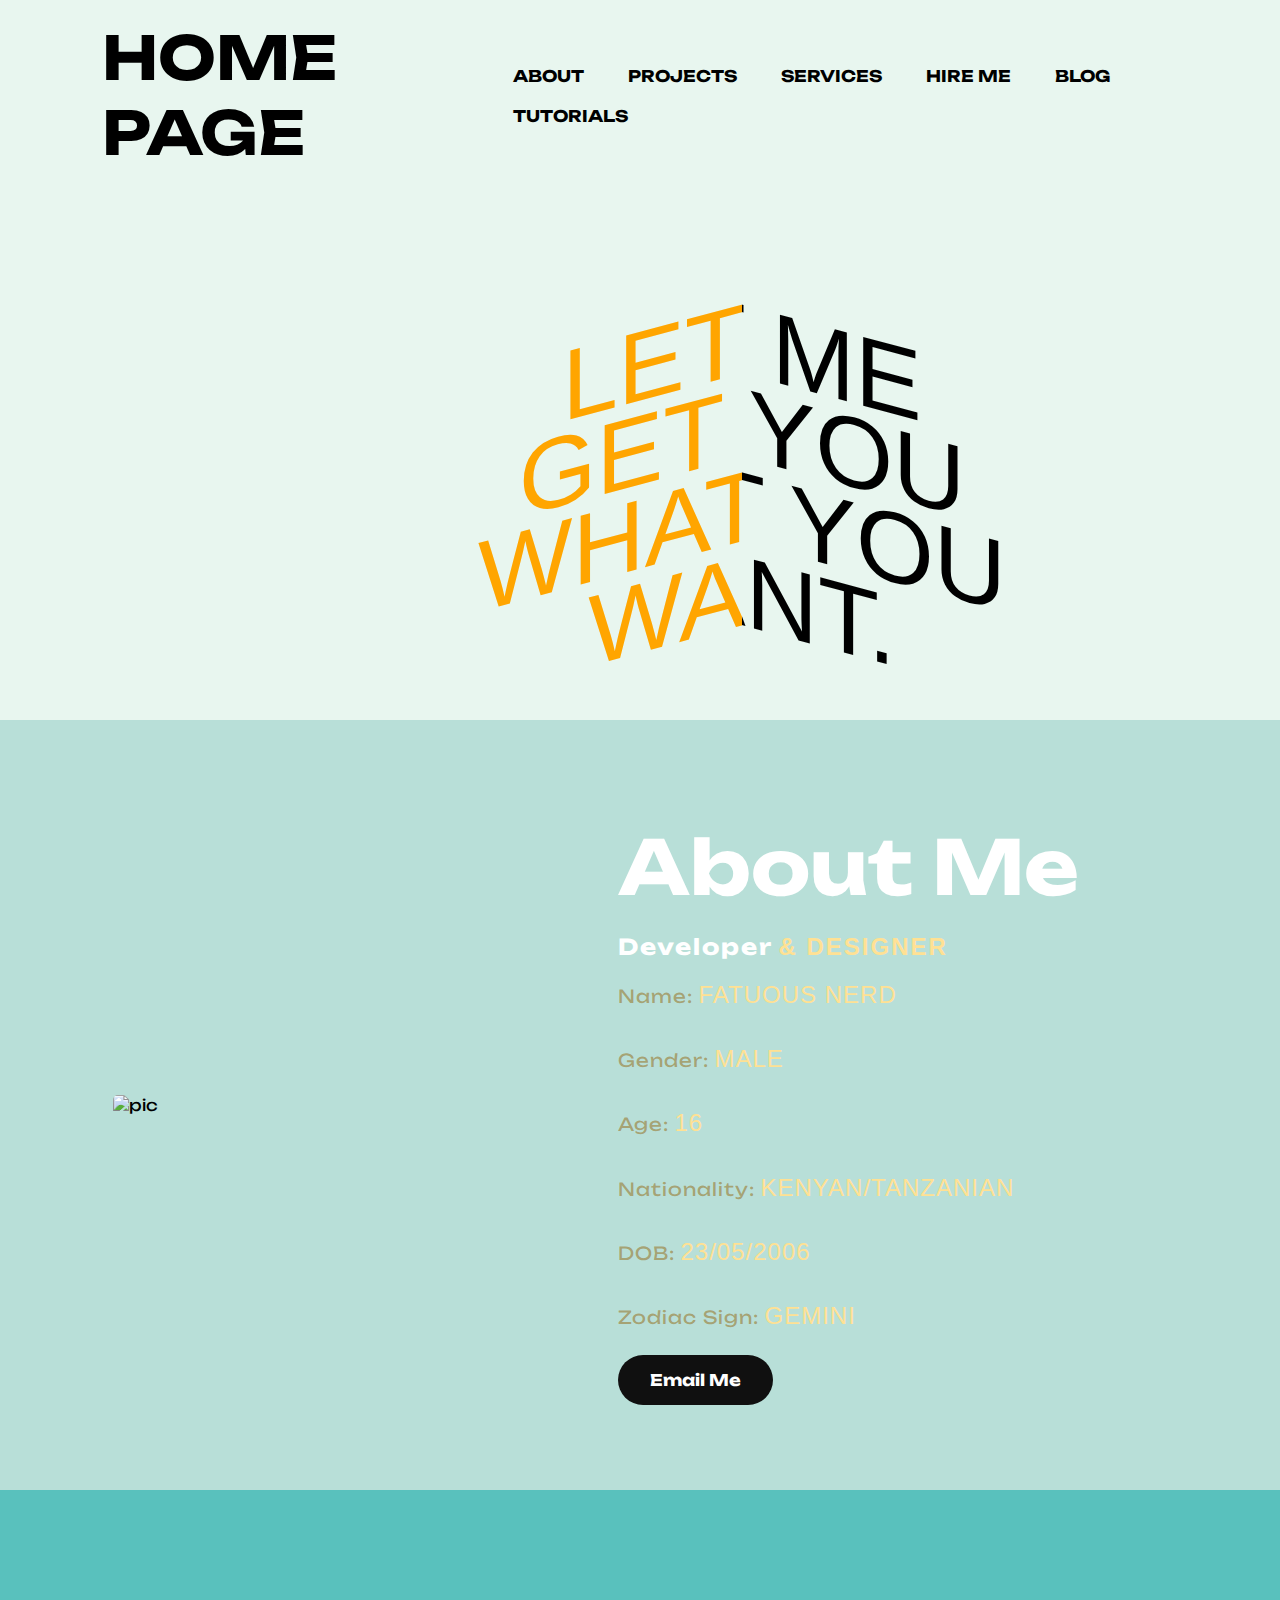
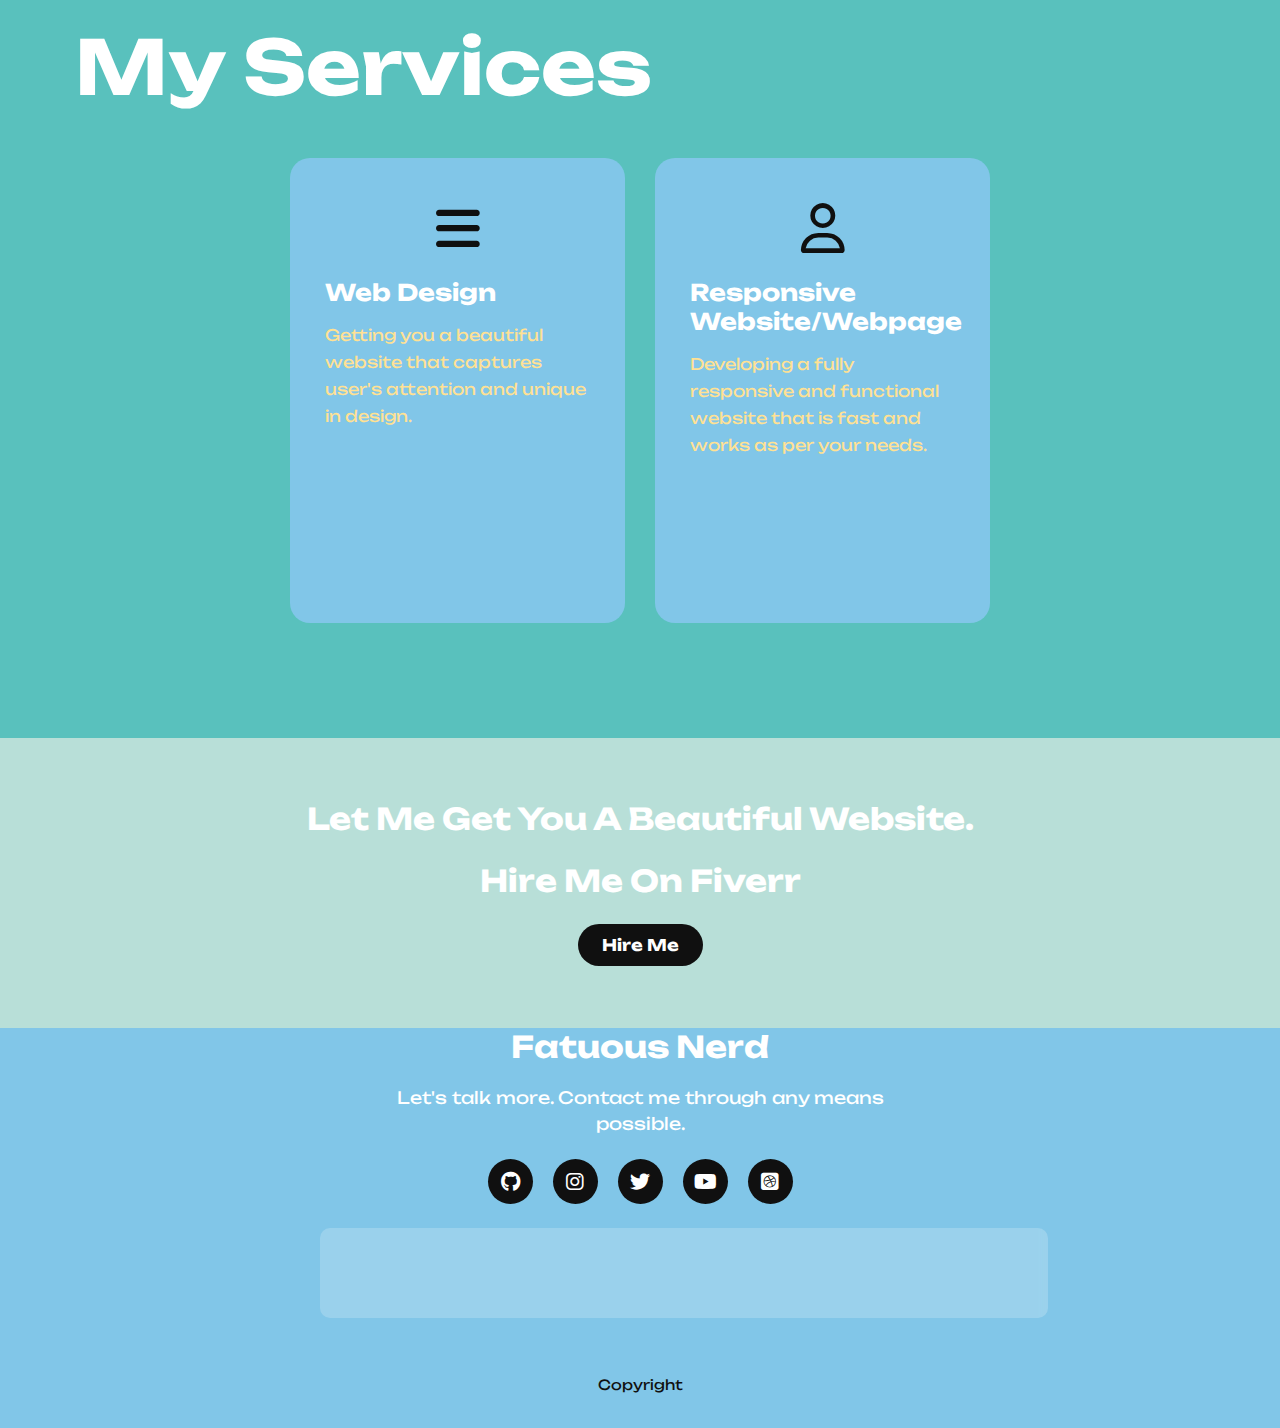
==== commit 5badc8da: "Blog & Tut Page" ====
--- a/index.html
+++ b/index.html
@@ -56,9 +56,9 @@
                 <li id="port" ><a href="port.html">PROJECTS</a></li>
                 <li id="services" ><a href="#">SERVICES</a></li>
                 <li id="hire" ><a href="#">HIRE ME</a></li>
-                <li><a href="">BLOG</a></li>
-                <li><a href="">TUTORIALS</a></li>
-                <li><a href="">SETTINGS</a></li>
+                <li><a href="blog.html">BLOG</a></li>
+                <li><a href="tutorial.html">TUTORIALS</a></li>
+                <!--<li><a href="">SETTINGS</a></li>-->
             </ul>
         </nav>
 
@@ -174,17 +174,18 @@
     <!--Contact-->
     <div class="contact-me">
         <p>Let Me Get You A Beautiful Website.</p>
+        <p>Hire Me On Fiverr</p>
         <a href="https://www.fiverr.com/s2/f8c4a35fe6" target="_blank" class="button-two">Hire Me</a>
     </div>
 
     <!--Footer-->
     <footer>
         <p>Fatuous Nerd</p>
-        <p>Let Me Get You A Beautiful Website.</p>
+        <p>Let's talk more. Contact me through any means possible.</p>
         <div class="social">
-            <a href="https://github.com/Fatuousnerd" target="_blank"><i class="fa-brands fa-github"></i></a>
-            <a href="https://www.instagram.com/fatuous.nerd_/" target="_blank"><i class="fa-brands fa-instagram"></i></a>
-            <a href="https://twitter.com/Fatuous_nerd" target="_blank"><i class="fa-brands fa-twitter"></i></a>
+            <a href="https://github.com/Fatuousnerd" target="_blank" title="GitHub"><i class="fa-brands fa-github"></i></a>
+            <a href="https://www.instagram.com/fatuous.nerd_/" target="_blank" title="Instagram"><i class="fa-brands fa-instagram"></i></a>
+            <a href="https://twitter.com/Fatuous_nerd" target="_blank" title="Twitter"><i class="fa-brands fa-twitter"></i></a>
             <a href="https://www.youtube.com/channel/UCMuxLD5BtmJax6eu85sNIFw" target="_blank"><i class="fa-brands fa-youtube"></i></a>
             <a href="https://dribbble.com/Fatuousnerd" target="_blank"><i class="fa-brands fa-square-dribbble"></i></a>
         </div>
--- a/style.css
+++ b/style.css
@@ -9,6 +9,7 @@
     background: #000;
     cursor: context-menu;
     scroll-behavior: smooth;
+    overflow-x: hidden;
 }
 .contain{
     display: flex;
@@ -452,6 +453,7 @@
     color: #eff4fd;
     justify-content: space-around;
     text-align: center;
+    padding-bottom: 10px;
 }
 .tables h5::after{
     content: "";
@@ -628,6 +630,9 @@
     justify-content: space-between;
     align-content: space-between;
     border-radius: 5px;
+    padding: 10px;
+    margin-bottom: 20px;
+    margin-top: 10px;
 }
 .webs{
     background: rgba(255, 255, 255, 0.6);
@@ -650,7 +655,28 @@
     background: orange;
     display: block;
 }
-.webs h6:hover{
+.pys h6:hover{
+    transform: translateY(15%);
+    transition: transform 1s, text-decoration 1s;
+    color: #FFE194;
+    cursor: pointer;
+}
+.pys h6::after{
+    content: "";
+    height: 5px;
+    width: 0;
+    background: #fff;
+    display: block;
+    transition: .7s ease-in-out;
+}
+.pys h6:hover::after{
+    content: "";
+    height: 2.5px;
+    width: 100%;
+    background: orange;
+    display: block;
+}
+.pys h6:hover{
     transform: translateY(15%);
     transition: transform 1s, text-decoration 1s;
     color: #FFE194;
@@ -673,4 +699,141 @@
 .cn a{
     text-decoration: none;
     color: #59c1be62;
+}
+.des{
+    width: 90%;
+    height: auto;
+    padding: 20px;
+    background: rgba(255, 255, 255, 0.6);
+    position: absolute;
+    left: 5%;
+    border-radius: 5px;
+}
+.des h6{
+    font-size: larger;
+    margin-bottom: 10px;
+}
+.des h6::after{
+    content: "";
+    height: 5px;
+    width: 0;
+    background: #fff;
+    display: block;
+    transition: .7s ease-in-out;
+}
+.des h6:hover::after{
+    content: "";
+    height: 2.5px;
+    width: 100%;
+    background: orange;
+    display: block;
+}
+.des h6:hover{
+    transform: translateY(15%);
+    transition: transform 1s, text-decoration 1s;
+    color: #FFE194;
+    cursor: pointer;
+}
+.notifs{
+    width: 100%;
+    height: 80px;
+    /*background: rgba(21, 30, 35, 0.7);*/
+    background: #59c1be62;
+    position: relative;
+    top: 0%;
+    z-index: 99;
+    border-bottom-right-radius: 3px;
+    border-bottom-left-radius: 3px;
+    padding: 10px;
+    display: none;
+    transition: 1.5s display ease-out;
+}
+.notifs button{
+    background-color: #101010;
+    color: white;
+    text-decoration: none;
+    border: 2px solid transparent;
+    font-weight: bold;
+    padding: 9px 22px;
+    transition: .4s;
+    border-radius: 30px;
+    margin-left: 20px;
+    margin-top: 10px;
+}
+.notifs button:hover{
+    background: rgba(255, 255, 255, 0.4);
+    border: 2px solid #101010;
+    cursor: pointer;
+}
+.arrowdn{
+    position: relative;
+}
+.arrowdn p{
+    position: relative;
+    top: 80vh;
+    left: 46vw;
+}
+.bcontent{
+    width: 100%;
+    padding: 100px 0;
+    background-color: #B8DFD8; 
+}
+.fa-circle-down{
+    position: relative;
+    top: 50vh;
+    left: 49.5vw;
+    color: #fff;
+    font-size: 50px;
+    animation: hvr infinite 2s;
+}
+.fa-circle-down:hover{
+    cursor: pointer;
+    transform: scale(1.2);
+    transition: .5s;
+}
+@keyframes hvr{
+    0%{transform: translateY(-50%);}
+    /*25%{transform: translateY(-25%);}*/
+    50%{transform: translateY(0%);}
+    /*75%{transform: translateY(25%);}*/
+    100%{transform: translateY(50%);}
+}
+.arrowdn .detel{
+    position: relative;
+    top: 30vh;
+    left: 0vw;
+}
+.arrowdn .detel .line{
+    color: #9b7f3aa6;
+}
+.arrowdn .detel .left{
+    color: #9b7f3aa6;
+}
+.bcontent h2{
+    position: relative;
+    left: 45vw;
+}
+.bcontent p{
+    position: relative;
+    left: 48vw;
+}
+.sooner{
+    max-width: 70vw;
+    width: auto;
+    height: auto;
+    padding: 10px;
+    background: rgba(255, 255, 255, 0.6);
+    border-radius: 10px;
+    position: relative;
+    left: 10vw;
+}
+.sooner h2{
+    position: relative;
+    left: 18vw;
+    color: orange;
+}
+.sooner p{
+    position: relative;
+    left: 5vw;
+    margin-top: 20px;
 }